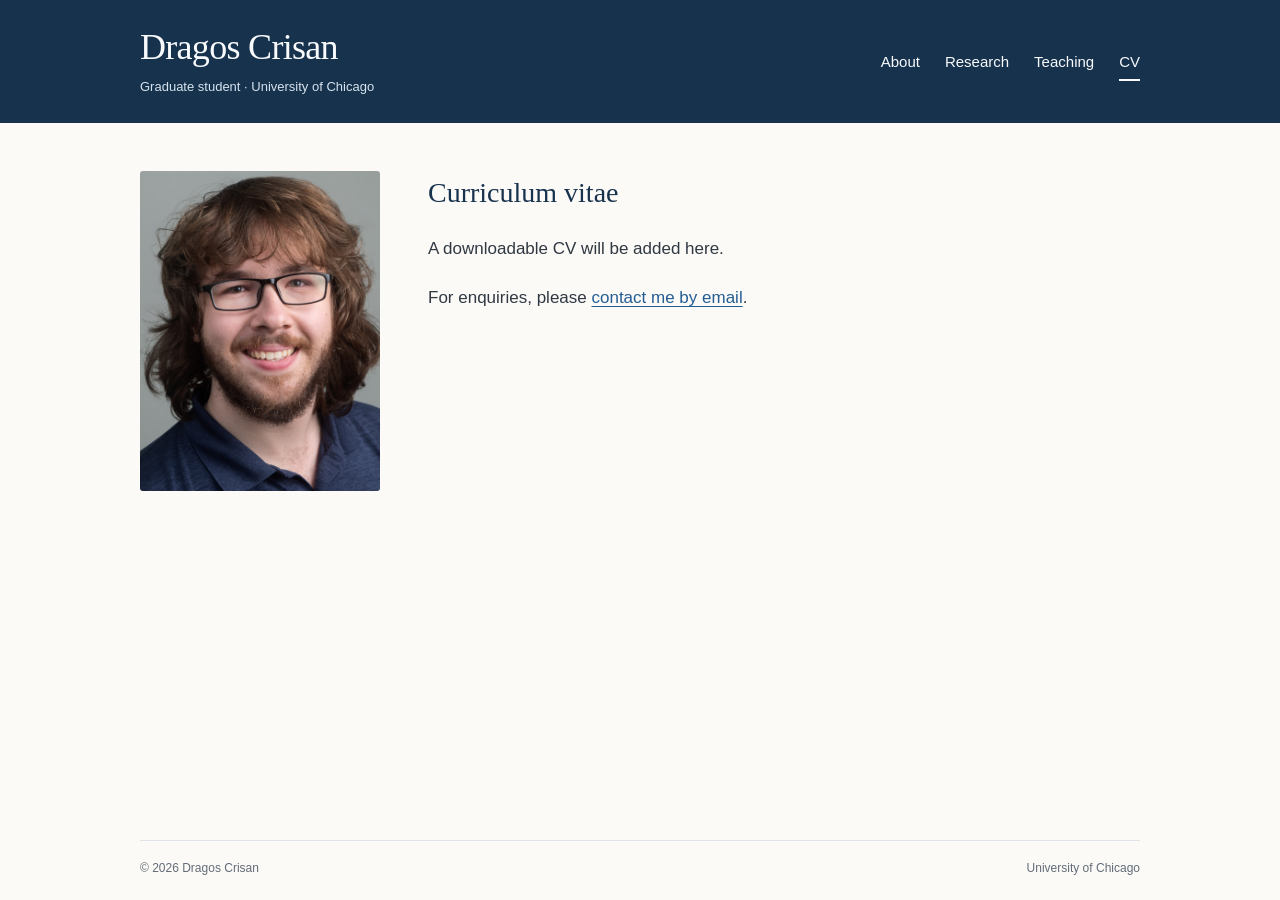
==== cv.html @ 87dde1f2 "Add files via upload" ====
<!doctype html>
<html lang="en">
<head>
  <meta charset="utf-8">
  <meta name="viewport" content="width=device-width, initial-scale=1">
  <meta name="color-scheme" content="light">
  <meta name="description" content="CV — Dragos Crisan, University of Chicago.">
  <title>CV | Dragos Crisan</title>
  <link rel="icon" href="assets/favicon.svg" type="image/svg+xml">
  <link rel="stylesheet" href="styles.css">
</head>
<body>
  <a class="skip-link" href="#main">Skip to content</a>
  <header class="site-header">
    <div class="header-inner">
      <div class="identity">
        <a class="site-name" href="index.html">Dragos Crisan</a>
        <p>Graduate student · University of Chicago</p>
      </div>
      <nav aria-label="Main navigation">
          <a href="index.html">About</a>
          <a href="research.html">Research</a>
          <a href="teaching.html">Teaching</a>
          <a href="cv.html" aria-current="page">CV</a>
      </nav>
    </div>
  </header>
  <main id="main" class="site-main">
    <aside class="portrait-column">
      <img class="portrait" src="assets/dragos-crisan.jpg" alt="Dragos Crisan" width="240" height="320">
    </aside>
    <section class="page-content" aria-labelledby="page-title">
      <h1 id="page-title">Curriculum vitae</h1>
      <p>A downloadable CV will be added here.</p>
          <p>For enquiries, please <a href="mailto:dcrisan@uchicago.edu">contact me by email</a>.</p>
    </section>
  </main>
  <footer class="site-footer">
    <div class="footer-inner"><span>© 2026 Dragos Crisan</span><a href="https://mathematics.uchicago.edu/">University of Chicago</a></div>
  </footer>
</body>
</html>
---- styles.css ----
:root {
  --navy: #17324d;
  --paper: #fbfaf7;
  --ink: #303842;
  --muted: #626c78;
  --rule: #dfe4e9;
  --header-ink: #f8fafc;
  --header-secondary: #d7e3ee;
  --link: #245d94;
}
* { box-sizing: border-box; }
html { color-scheme: light; }
body { margin: 0; min-height: 100vh; display: flex; flex-direction: column; background: var(--paper); color: var(--ink); font-family: Arial, Helvetica, sans-serif; font-size: 17px; line-height: 1.75; }
a { color: var(--link); text-underline-offset: .2em; text-decoration-thickness: 1px; }
a:hover { text-decoration-thickness: 2px; }
a:focus-visible { outline: 2px solid currentColor; outline-offset: 5px; border-radius: 2px; }
.skip-link { position: absolute; top: -100px; left: 16px; z-index: 2; padding: 8px 16px; background: var(--paper); }
.skip-link:focus { top: 10px; }
.site-header { background: var(--navy); color: var(--header-ink); }
.header-inner { max-width: 1080px; margin: 0 auto; padding: 27px 40px; display: flex; justify-content: space-between; align-items: center; gap: 32px; }
.site-name { color: var(--header-ink); font-family: Georgia, 'Times New Roman', serif; font-size: 36px; line-height: 1.15; letter-spacing: -.7px; text-decoration: none; }
.identity p { margin: 8px 0 0; font-size: 13px; line-height: 1.5; color: var(--header-secondary); }
nav { display: flex; flex-wrap: wrap; align-items: center; gap: 25px; }
nav a { display: inline-block; padding: 9px 0 7px; border-bottom: 2px solid transparent; color: var(--header-ink); font-size: 15px; line-height: 1.4; text-decoration: none; }
nav a[aria-current="page"] { border-bottom-color: currentColor; }
nav a:hover { color: #bfd8f2; }
.site-main { width: 100%; max-width: 1080px; margin: 0 auto; padding: 48px 40px 72px; display: grid; grid-template-columns: 240px minmax(0, 1fr); gap: 48px; align-items: start; flex: 1; }
.portrait-column { margin: 0; }
.portrait { display: block; width: 100%; height: auto; aspect-ratio: 3 / 4; object-fit: cover; object-position: center; border-radius: 3px; background: #e6edf4; }
.page-content { padding-top: 4px; min-width: 0; }
h1 { margin: 0 0 22px; font-family: Georgia, 'Times New Roman', serif; font-size: 28px; font-weight: 400; line-height: 1.3; color: var(--navy); }
p { margin: 0 0 20px; max-width: 650px; }
.contact { margin-top: 26px; overflow-wrap: anywhere; }
.profile-link { font-size: 15px; }
.site-footer { width: 100%; }
.footer-inner { max-width: 1000px; margin: 0 auto; padding: 18px 0 22px; border-top: 1px solid var(--rule); display: flex; flex-wrap: wrap; justify-content: space-between; gap: 8px 24px; font-size: 12px; line-height: 1.6; color: var(--muted); }
.footer-inner a { color: var(--muted); text-decoration: none; }
.footer-inner a:hover { text-decoration: underline; }
@media (max-width: 780px) {
  .header-inner { padding: 25px 28px; align-items: flex-start; flex-direction: column; gap: 14px; }
  nav { gap: 28px; }
  .site-main { grid-template-columns: 180px minmax(0, 1fr); padding: 36px 28px 56px; gap: 30px; }
  .footer-inner { margin: 0 28px; }
}
@media (min-width: 781px) and (max-width: 1080px) { .footer-inner { margin: 0 40px; } }
@media (max-width: 500px) {
  .header-inner { padding: 24px 22px 20px; }
  .site-name { font-size: 33px; }
  .identity p { font-size: 12px; }
  nav { width: 100%; justify-content: space-between; gap: 12px; }
  nav a { padding: 12px 0 10px; }
  .site-main { display: flex; flex-direction: column; padding: 30px 22px 44px; gap: 28px; }
  .portrait-column { width: 180px; }
  .page-content { padding-top: 0; }
  .footer-inner { margin: 0 22px; }
}
@media print {
  body { background: white; color: black; min-height: auto; font-size: 12pt; }
  .site-header { background: white; color: black; }
  .site-name, .identity p { color: black; }
  nav, .skip-link, .site-footer { display: none; }
  .header-inner { padding: 0 0 24px; }
  .site-main { padding: 0; grid-template-columns: 130px minmax(0, 1fr); gap: 28px; }
}
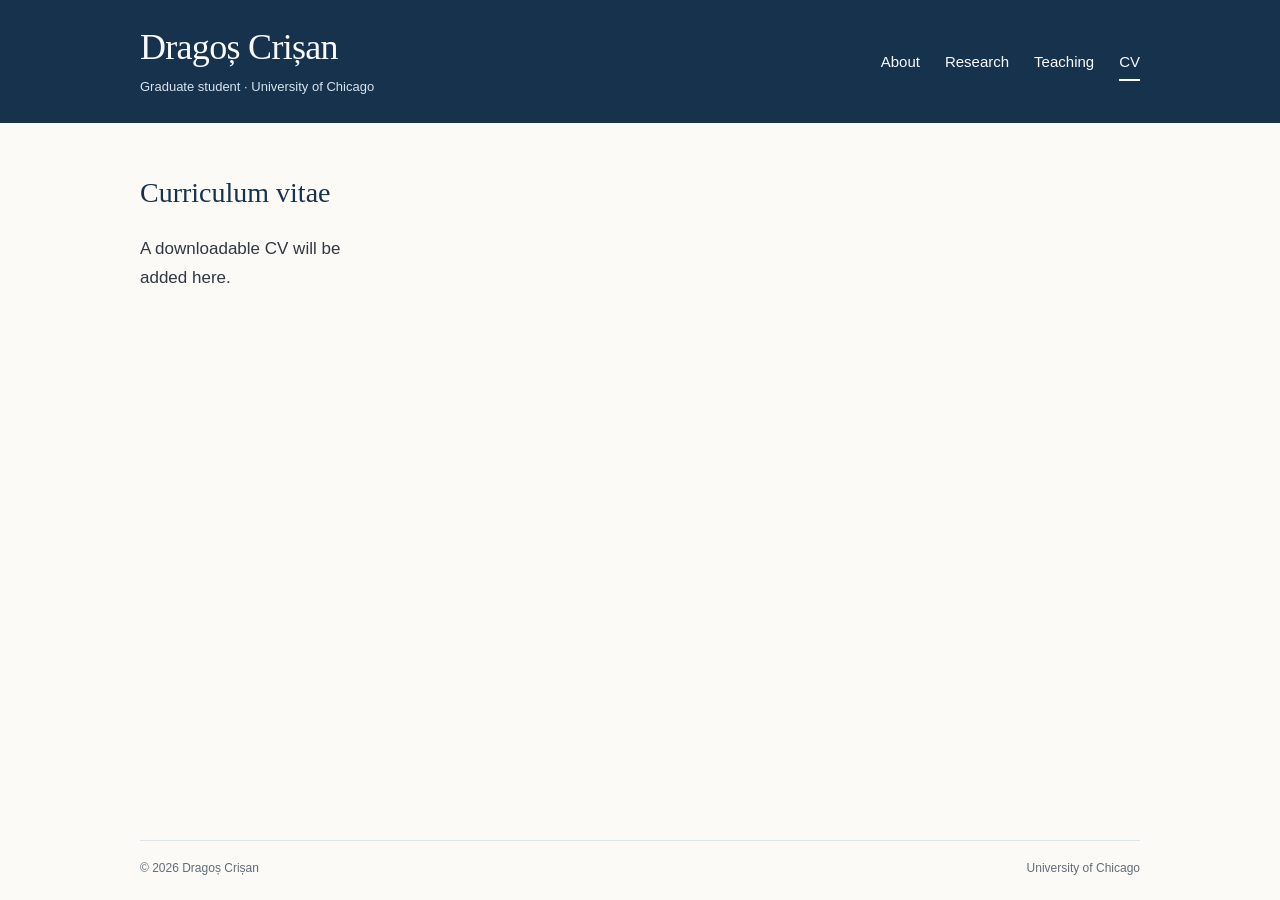
==== commit 36d18a50: "Correct name spelling to Dragoș Crișan" ====
--- a/cv.html
+++ b/cv.html
@@ -4,8 +4,8 @@
   <meta charset="utf-8">
   <meta name="viewport" content="width=device-width, initial-scale=1">
   <meta name="color-scheme" content="light">
-  <meta name="description" content="CV — Dragos Crisan, University of Chicago.">
-  <title>CV | Dragos Crisan</title>
+  <meta name="description" content="CV — Dragoș Crișan, University of Chicago.">
+  <title>CV | Dragoș Crișan</title>
   <link rel="icon" href="assets/favicon.svg" type="image/svg+xml">
   <link rel="stylesheet" href="styles.css">
 </head>
@@ -14,7 +14,7 @@
   <header class="site-header">
     <div class="header-inner">
       <div class="identity">
-        <a class="site-name" href="index.html">Dragos Crisan</a>
+        <a class="site-name" href="index.html">Dragoș Crișan</a>
         <p>Graduate student · University of Chicago</p>
       </div>
       <nav aria-label="Main navigation">
@@ -26,17 +26,13 @@
     </div>
   </header>
   <main id="main" class="site-main">
-    <aside class="portrait-column">
-      <img class="portrait" src="assets/dragos-crisan.jpg" alt="Dragos Crisan" width="240" height="320">
-    </aside>
     <section class="page-content" aria-labelledby="page-title">
       <h1 id="page-title">Curriculum vitae</h1>
       <p>A downloadable CV will be added here.</p>
-          <p>For enquiries, please <a href="mailto:dcrisan@uchicago.edu">contact me by email</a>.</p>
     </section>
   </main>
   <footer class="site-footer">
-    <div class="footer-inner"><span>© 2026 Dragos Crisan</span><a href="https://mathematics.uchicago.edu/">University of Chicago</a></div>
+    <div class="footer-inner"><span>© 2026 Dragoș Crișan</span><a href="https://mathematics.uchicago.edu/">University of Chicago</a></div>
   </footer>
 </body>
 </html>
--- a/styles.css
+++ b/styles.css
@@ -62,3 +62,7 @@
   .header-inner { padding: 0 0 24px; }
   .site-main { padding: 0; grid-template-columns: 130px minmax(0, 1fr); gap: 28px; }
 }
+
+.site-main.text-only {
+  grid-template-columns: minmax(0, 1fr);
+}
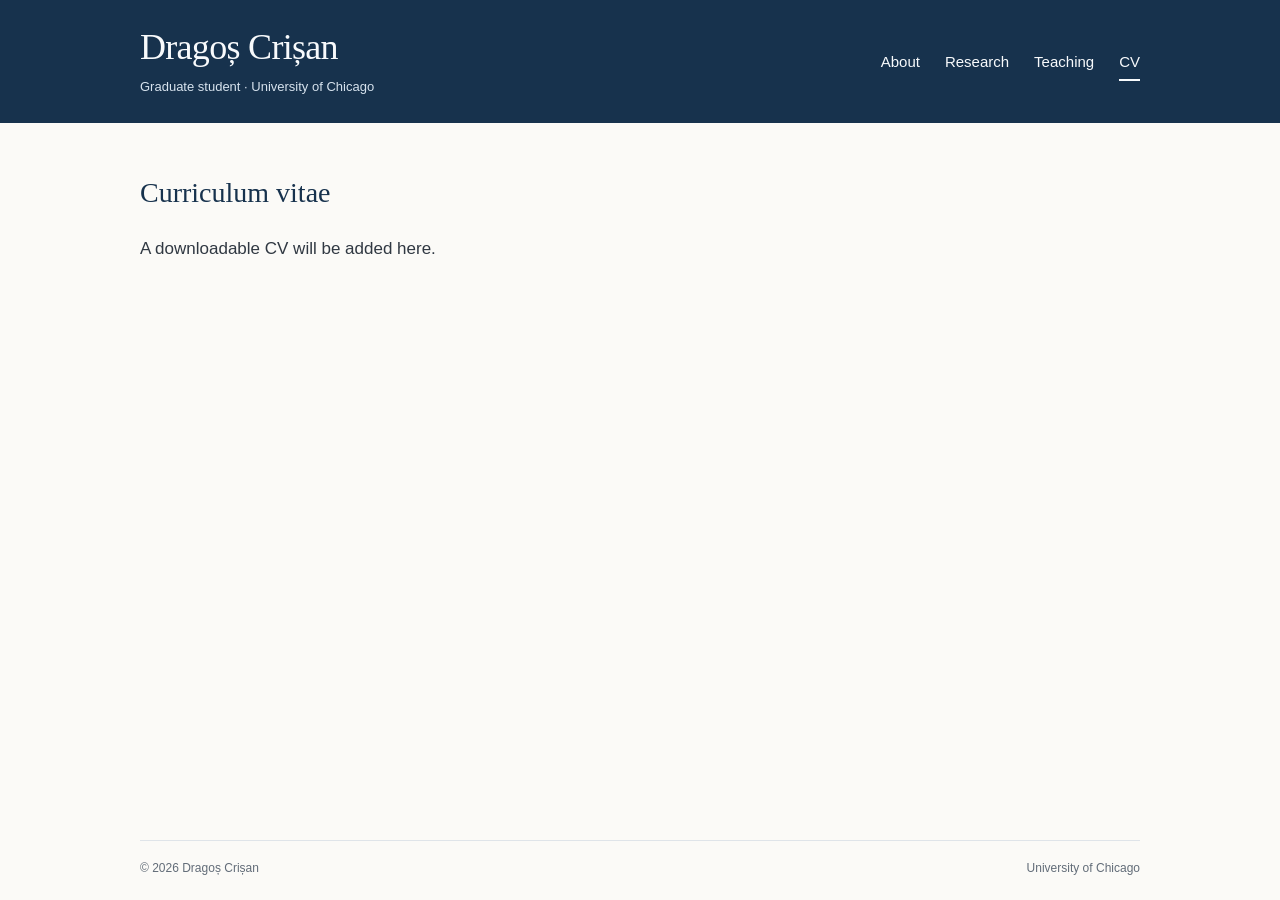
==== commit 848abd67: "Add 'text-only' class to main element" ====
--- a/cv.html
+++ b/cv.html
@@ -25,7 +25,7 @@
       </nav>
     </div>
   </header>
-  <main id="main" class="site-main">
+  <main id="main" class="site-main text-only">
     <section class="page-content" aria-labelledby="page-title">
       <h1 id="page-title">Curriculum vitae</h1>
       <p>A downloadable CV will be added here.</p>
